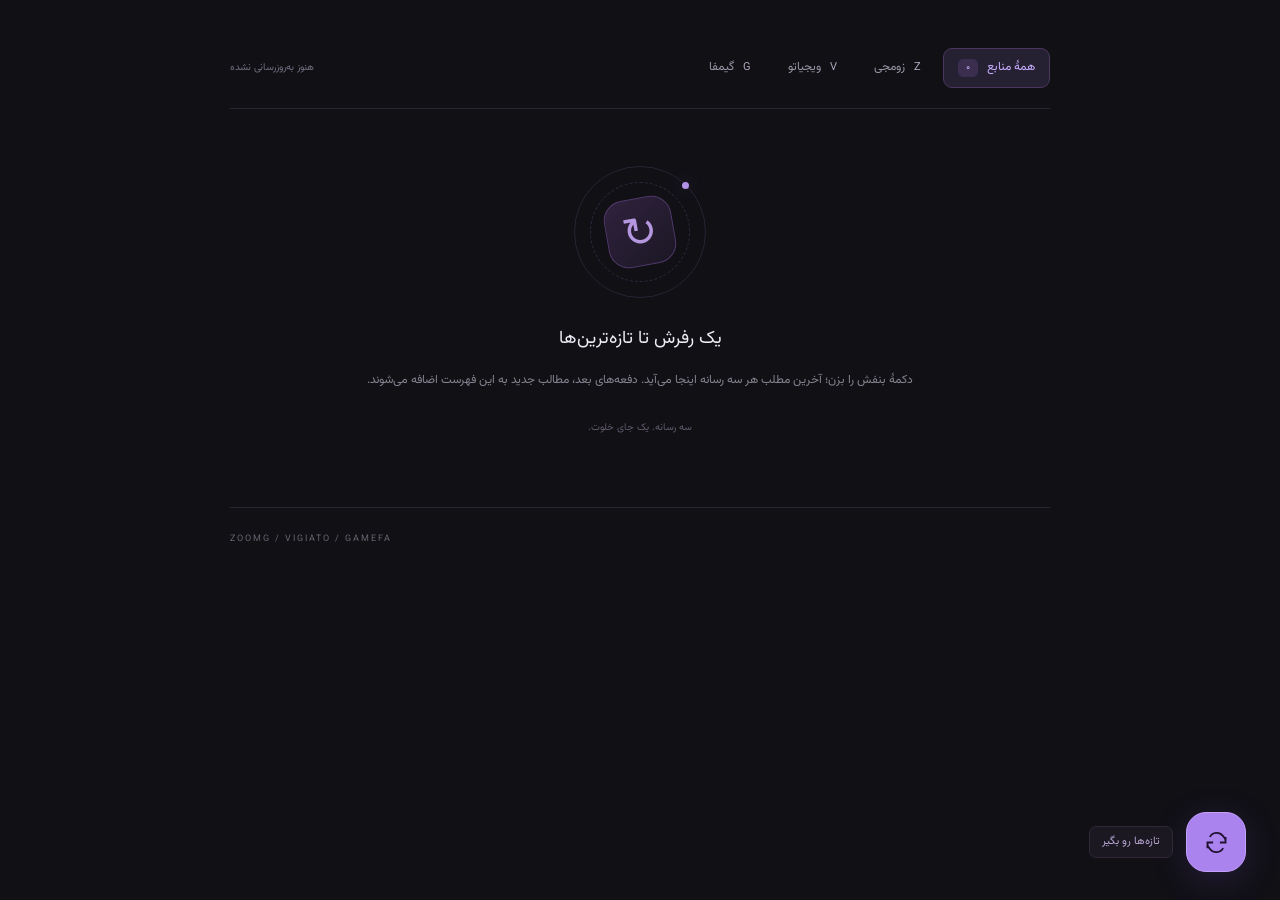
==== BG-NEWS/index.html @ 8327a0d3 "Improve images, timeline layout, and local font" ====
<!doctype html>
<html lang="fa" dir="rtl">
<head>
<meta charset="utf-8"><meta name="viewport" content="width=device-width, initial-scale=1">
<meta name="theme-color" content="#101015"><title>تازه‌های بازی</title>
<link rel="stylesheet" href="fonts.css"><link rel="stylesheet" href="styles.css"><script src="app.js" defer></script>
</head>
<body>
<div class="shell">
<main>
<section class="toolbar" aria-label="فیلتر منابع"><div class="filters"><button class="filter active" data-filter="all" aria-pressed="true">همهٔ منابع <span id="total">۰</span></button><button class="filter" data-filter="Z" aria-pressed="false"><b>Z</b> زومجی</button><button class="filter" data-filter="V" aria-pressed="false"><b>V</b> ویجیاتو</button><button class="filter" data-filter="G" aria-pressed="false"><b>G</b> گیمفا</button></div><span class="update-time" id="update-time">هنوز به‌روزرسانی نشده</span></section>
<div id="messages" role="status" aria-live="polite"></div>
<section id="articles" class="articles" aria-label="مطالب"></section>
<section id="empty" class="empty"><div class="empty-art"><span class="orbit orbit-one"></span><span class="orbit orbit-two"></span><span class="empty-symbol">↻</span><i></i></div><h2>یک رفرش تا تازه‌ترین‌ها</h2><p>دکمهٔ بنفش را بزن؛ آخرین مطلب هر سه رسانه اینجا می‌آید.<br>دفعه‌های بعد، مطالب جدید به این فهرست اضافه می‌شوند.</p><span class="empty-caption">سه رسانه. یک جای خلوت.</span></section>
<footer><span>ZOOMG / VIGIATO / GAMEFA</span></footer>
</main></div>
<div class="refresh-wrap"><span id="refresh-label">تازه‌ها رو بگیر</span><button id="refresh" aria-label="دریافت مطالب جدید" title="دریافت مطالب جدید"><svg viewBox="0 0 24 24" fill="none" stroke="currentColor" stroke-width="1.7"><path d="M20 7v5h-5M4 17v-5h5"/><path d="M6.1 7a7 7 0 0 1 11.5-1L20 9M4 15l2.4 3A7 7 0 0 0 17.9 17"/></svg></button></div>
</body></html>
---- BG-NEWS/fonts.css ----
@font-face {
  font-family: "Vazirmatn";
  font-style: normal;
  font-display: swap;
  font-weight: 100 900;
  src: url("fonts/vazirmatn-arabic-400.woff2") format("woff2");
  unicode-range: U+0600-06FF, U+0750-077F, U+0870-088E, U+0890-0891,
    U+0897-08E1, U+08E3-08FF, U+200C-200E, U+2010-2011, U+204F,
    U+2E41, U+FB50-FDFF, U+FE70-FE74, U+FE76-FEFC;
}

@font-face {
  font-family: "Vazirmatn";
  font-style: normal;
  font-display: swap;
  font-weight: 100 900;
  src: url("fonts/vazirmatn-latin-400.woff2") format("woff2");
  unicode-range: U+0000-00FF, U+0131, U+0152-0153, U+02BB-02BC,
    U+02C6, U+02DA, U+02DC, U+2000-206F, U+20AC, U+2122,
    U+2191, U+2193, U+2212, U+2215, U+FEFF, U+FFFD;
}
---- BG-NEWS/styles.css ----
:root{color-scheme:dark;--bg:#101015;--surface:#18181f;--muted:#85838f;--purple:#a78bfa;--border:#292731}*{box-sizing:border-box}body{margin:0;background:var(--bg);color:#eeecf5;font-family:Vazirmatn,sans-serif;font-size:14px;line-height:1.8}button,a{font-family:inherit;-webkit-tap-highlight-color:transparent}button{font:inherit;cursor:pointer}button:focus-visible,a:focus-visible{outline:2px solid var(--purple);outline-offset:5px}.shell{max-width:900px;padding:0 40px;margin:auto}main{padding-top:48px}.toolbar{display:flex;justify-content:space-between;align-items:center;gap:16px;border-bottom:1px solid var(--border);padding-bottom:20px}.filters{display:flex;gap:7px}.filter{border:1px solid transparent;background:transparent;border-radius:9px;color:#9b96a7;padding:8px 14px;font-size:12px;display:flex;gap:9px;align-items:center}.filter:hover{background:#202028}.filter.active{background:#262033;border-color:#4a365f;color:#c8afff}.filter b{font-family:inherit;font-size:11px;color:#b1a8bd}.filter span{font-family:inherit;font-size:10px;background:#3a2d4d;min-width:20px;border-radius:5px;padding:0 4px}.update-time{font-size:10px;color:#746f80;white-space:nowrap}.empty{text-align:center;padding:57px 0 70px}.empty-art{position:relative;width:132px;height:132px;margin:0 auto 25px;display:grid;place-items:center}.orbit{position:absolute;border:1px solid #292233;border-radius:100%;inset:0}.orbit-two{inset:16px;border-style:dashed;border-color:#31253f}.empty-symbol{display:grid;place-items:center;border:1px solid #51396c;border-radius:20px;background:linear-gradient(145deg,#30223e,#1b1724);color:#b497df;font-family:inherit;font-size:42px;width:68px;height:68px;transform:rotate(-10deg)}.empty-art i{position:absolute;top:16px;right:17px;width:7px;height:7px;background:#b292e7;border-radius:100%;box-shadow:0 0 16px #ac83ed55}.empty h2{font-size:18px;margin:0 0 10px}.empty p{color:var(--muted);font-size:12px;line-height:2.2}.empty-caption{display:block;color:#625b6d;font-size:10px;margin-top:26px}footer{display:flex;justify-content:flex-end;color:#686371;font-family:inherit;letter-spacing:2px;font-size:9px;border-top:1px solid var(--border);padding:23px 0 100px}.refresh-wrap{position:fixed;right:34px;bottom:28px;display:flex;flex-direction:row-reverse;align-items:center;gap:13px;z-index:5}.refresh-wrap>span{background:#1b1822;border:1px solid #302739;border-radius:7px;padding:5px 12px;color:#b9a6d1;font-size:11px}#refresh{width:60px;height:60px;background:#ab83ef;color:#201230;border:1px solid #c4a0ff;border-radius:20px;box-shadow:0 8px 35px #8053cb33;display:grid;place-items:center;transition:transform .2s,background .2s}#refresh:hover{background:#bd9bf7;transform:translateY(-3px)}#refresh svg{width:27px;height:27px}#refresh:disabled{cursor:wait;opacity:.75}#refresh:disabled svg{animation:spin 1.2s linear infinite}@keyframes spin{to{transform:rotate(360deg)}}.articles{display:flex;flex-direction:column;gap:18px;padding:25px 0}.articles:empty{display:none}.card{display:flex;gap:12px;align-items:flex-start;padding:15px;background:#17161d;border:1px solid #29252f;border-radius:13px;transition:border-color .2s}.card:hover{border-color:#655077}.source-letter{flex-shrink:0;width:27px;height:29px;border:1px solid #483655;background:#2d223b;color:#c3a0f4;font:700 14px/29px Vazirmatn,sans-serif;text-align:center;border-radius:7px}.story-link{flex:1;min-width:0;color:inherit;text-decoration:none}.image-wrap{height:260px;background:linear-gradient(125deg,#2f2440,#1e1c27);border-radius:8px;overflow:hidden;display:grid;place-items:center;color:#9c80be;font:400 30px Vazirmatn,sans-serif}.image-wrap img{width:100%;height:100%;object-fit:cover}.card h2{font-size:14px;line-height:2;margin:13px 0 9px;font-weight:400}.card-meta{font-size:10px;color:#8f819d;display:flex;justify-content:space-between}.notice{background:#221d2b;border:1px solid #463254;border-radius:9px;padding:10px 15px;margin-top:16px;font-size:12px;color:#c7b3de}.notice.error{background:#2b2026;border-color:#52313f;color:#e0b4c5}[hidden]{display:none!important}@media(max-width:650px){.shell{padding:0 21px}main{padding-top:25px}.toolbar{align-items:flex-start;flex-direction:column;gap:12px}.filters{gap:3px;width:100%;justify-content:space-between}.filter{padding:7px 9px;font-size:11px}.empty{padding:40px 0}.empty p{font-size:11px}.image-wrap{height:190px}.refresh-wrap{right:20px;bottom:20px}#refresh{width:55px;height:55px;border-radius:18px}footer{font-size:7px;letter-spacing:1px}}
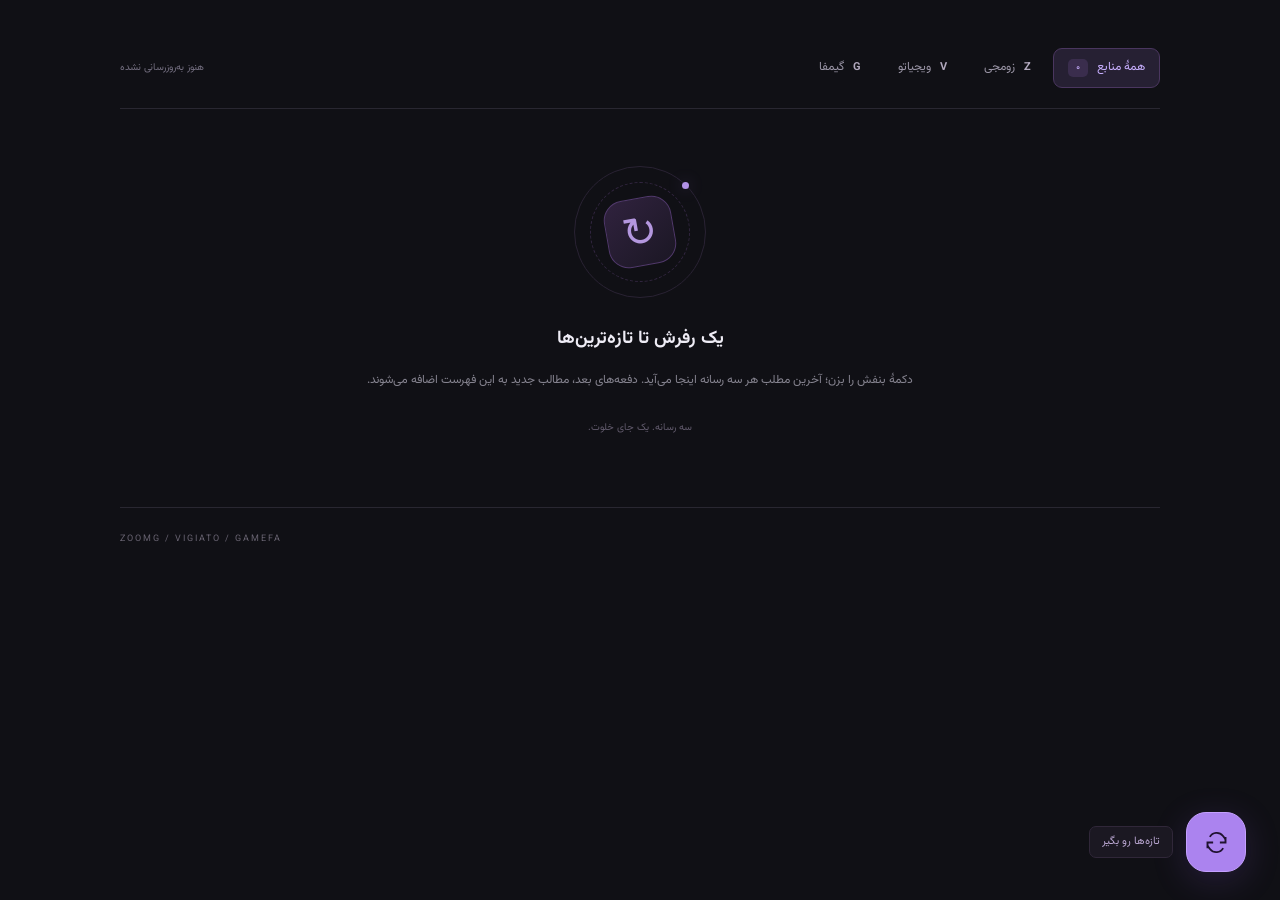
==== commit 7789b5f6: "Resize thumbnails and add bold font and favicon" ====
--- a/BG-NEWS/index.html
+++ b/BG-NEWS/index.html
@@ -3,7 +3,7 @@
 <head>
 <meta charset="utf-8"><meta name="viewport" content="width=device-width, initial-scale=1">
 <meta name="theme-color" content="#101015"><title>تازه‌های بازی</title>
-<link rel="stylesheet" href="fonts.css"><link rel="stylesheet" href="styles.css"><script src="app.js" defer></script>
+<link rel="icon" href="favicon.svg" type="image/svg+xml"><link rel="stylesheet" href="fonts.css"><link rel="stylesheet" href="styles.css"><script src="app.js" defer></script>
 </head>
 <body>
 <div class="shell">
--- a/BG-NEWS/fonts.css
+++ b/BG-NEWS/fonts.css
@@ -2,7 +2,7 @@
   font-family: "Vazirmatn";
   font-style: normal;
   font-display: swap;
-  font-weight: 100 900;
+  font-weight: 400;
   src: url("fonts/vazirmatn-arabic-400.woff2") format("woff2");
   unicode-range: U+0600-06FF, U+0750-077F, U+0870-088E, U+0890-0891,
     U+0897-08E1, U+08E3-08FF, U+200C-200E, U+2010-2011, U+204F,
@@ -13,9 +13,31 @@
   font-family: "Vazirmatn";
   font-style: normal;
   font-display: swap;
-  font-weight: 100 900;
+  font-weight: 400;
   src: url("fonts/vazirmatn-latin-400.woff2") format("woff2");
   unicode-range: U+0000-00FF, U+0131, U+0152-0153, U+02BB-02BC,
     U+02C6, U+02DA, U+02DC, U+2000-206F, U+20AC, U+2122,
     U+2191, U+2193, U+2212, U+2215, U+FEFF, U+FFFD;
 }
+
+@font-face {
+  font-family: "Vazirmatn";
+  font-style: normal;
+  font-display: swap;
+  font-weight: 700;
+  src: url("fonts/vazirmatn-arabic-700.woff2") format("woff2");
+  unicode-range: U+0600-06FF, U+0750-077F, U+0870-088E, U+0890-0891,
+    U+0897-08E1, U+08E3-08FF, U+200C-200E, U+2010-2011, U+204F,
+    U+2E41, U+FB50-FDFF, U+FE70-FE74, U+FE76-FEFC;
+}
+
+@font-face {
+  font-family: "Vazirmatn";
+  font-style: normal;
+  font-display: swap;
+  font-weight: 700;
+  src: url("fonts/vazirmatn-latin-700.woff2") format("woff2");
+  unicode-range: U+0000-00FF, U+0131, U+0152-0153, U+02BB-02BC,
+    U+02C6, U+02DA, U+02DC, U+2000-206F, U+20AC, U+2122,
+    U+2191, U+2193, U+2212, U+2215, U+FEFF, U+FFFD;
+}
--- a/BG-NEWS/styles.css
+++ b/BG-NEWS/styles.css
@@ -1 +1,15 @@
 :root{color-scheme:dark;--bg:#101015;--surface:#18181f;--muted:#85838f;--purple:#a78bfa;--border:#292731}*{box-sizing:border-box}body{margin:0;background:var(--bg);color:#eeecf5;font-family:Vazirmatn,sans-serif;font-size:14px;line-height:1.8}button,a{font-family:inherit;-webkit-tap-highlight-color:transparent}button{font:inherit;cursor:pointer}button:focus-visible,a:focus-visible{outline:2px solid var(--purple);outline-offset:5px}.shell{max-width:900px;padding:0 40px;margin:auto}main{padding-top:48px}.toolbar{display:flex;justify-content:space-between;align-items:center;gap:16px;border-bottom:1px solid var(--border);padding-bottom:20px}.filters{display:flex;gap:7px}.filter{border:1px solid transparent;background:transparent;border-radius:9px;color:#9b96a7;padding:8px 14px;font-size:12px;display:flex;gap:9px;align-items:center}.filter:hover{background:#202028}.filter.active{background:#262033;border-color:#4a365f;color:#c8afff}.filter b{font-family:inherit;font-size:11px;color:#b1a8bd}.filter span{font-family:inherit;font-size:10px;background:#3a2d4d;min-width:20px;border-radius:5px;padding:0 4px}.update-time{font-size:10px;color:#746f80;white-space:nowrap}.empty{text-align:center;padding:57px 0 70px}.empty-art{position:relative;width:132px;height:132px;margin:0 auto 25px;display:grid;place-items:center}.orbit{position:absolute;border:1px solid #292233;border-radius:100%;inset:0}.orbit-two{inset:16px;border-style:dashed;border-color:#31253f}.empty-symbol{display:grid;place-items:center;border:1px solid #51396c;border-radius:20px;background:linear-gradient(145deg,#30223e,#1b1724);color:#b497df;font-family:inherit;font-size:42px;width:68px;height:68px;transform:rotate(-10deg)}.empty-art i{position:absolute;top:16px;right:17px;width:7px;height:7px;background:#b292e7;border-radius:100%;box-shadow:0 0 16px #ac83ed55}.empty h2{font-size:18px;margin:0 0 10px}.empty p{color:var(--muted);font-size:12px;line-height:2.2}.empty-caption{display:block;color:#625b6d;font-size:10px;margin-top:26px}footer{display:flex;justify-content:flex-end;color:#686371;font-family:inherit;letter-spacing:2px;font-size:9px;border-top:1px solid var(--border);padding:23px 0 100px}.refresh-wrap{position:fixed;right:34px;bottom:28px;display:flex;flex-direction:row-reverse;align-items:center;gap:13px;z-index:5}.refresh-wrap>span{background:#1b1822;border:1px solid #302739;border-radius:7px;padding:5px 12px;color:#b9a6d1;font-size:11px}#refresh{width:60px;height:60px;background:#ab83ef;color:#201230;border:1px solid #c4a0ff;border-radius:20px;box-shadow:0 8px 35px #8053cb33;display:grid;place-items:center;transition:transform .2s,background .2s}#refresh:hover{background:#bd9bf7;transform:translateY(-3px)}#refresh svg{width:27px;height:27px}#refresh:disabled{cursor:wait;opacity:.75}#refresh:disabled svg{animation:spin 1.2s linear infinite}@keyframes spin{to{transform:rotate(360deg)}}.articles{display:flex;flex-direction:column;gap:18px;padding:25px 0}.articles:empty{display:none}.card{display:flex;gap:12px;align-items:flex-start;padding:15px;background:#17161d;border:1px solid #29252f;border-radius:13px;transition:border-color .2s}.card:hover{border-color:#655077}.source-letter{flex-shrink:0;width:27px;height:29px;border:1px solid #483655;background:#2d223b;color:#c3a0f4;font:700 14px/29px Vazirmatn,sans-serif;text-align:center;border-radius:7px}.story-link{flex:1;min-width:0;color:inherit;text-decoration:none}.image-wrap{height:260px;background:linear-gradient(125deg,#2f2440,#1e1c27);border-radius:8px;overflow:hidden;display:grid;place-items:center;color:#9c80be;font:400 30px Vazirmatn,sans-serif}.image-wrap img{width:100%;height:100%;object-fit:cover}.card h2{font-size:14px;line-height:2;margin:13px 0 9px;font-weight:400}.card-meta{font-size:10px;color:#8f819d;display:flex;justify-content:space-between}.notice{background:#221d2b;border:1px solid #463254;border-radius:9px;padding:10px 15px;margin-top:16px;font-size:12px;color:#c7b3de}.notice.error{background:#2b2026;border-color:#52313f;color:#e0b4c5}[hidden]{display:none!important}@media(max-width:650px){.shell{padding:0 21px}main{padding-top:25px}.toolbar{align-items:flex-start;flex-direction:column;gap:12px}.filters{gap:3px;width:100%;justify-content:space-between}.filter{padding:7px 9px;font-size:11px}.empty{padding:40px 0}.empty p{font-size:11px}.image-wrap{height:190px}.refresh-wrap{right:20px;bottom:20px}#refresh{width:55px;height:55px;border-radius:18px}footer{font-size:7px;letter-spacing:1px}}
+
+.shell{max-width:1120px}
+.story-link{display:grid;grid-template-columns:minmax(0,1fr) 160px;grid-template-areas:"copy image";gap:22px;align-items:start;direction:ltr}
+.story-copy{grid-area:copy;direction:rtl;text-align:right;padding:12px 0}
+.image-wrap{grid-area:image;height:auto;aspect-ratio:16/9}
+.card h2{font-size:17px;line-height:2;margin:16px 0 0;font-weight:700}
+.card-meta{font-size:11px}
+
+@media(max-width:650px){
+  .story-link{display:flex;flex-direction:column;gap:12px}
+  .story-copy{width:100%;padding:0}
+  .image-wrap{width:160px;height:auto;aspect-ratio:16/9;align-self:flex-end}
+  .card h2{font-size:14px;margin-top:10px}
+}
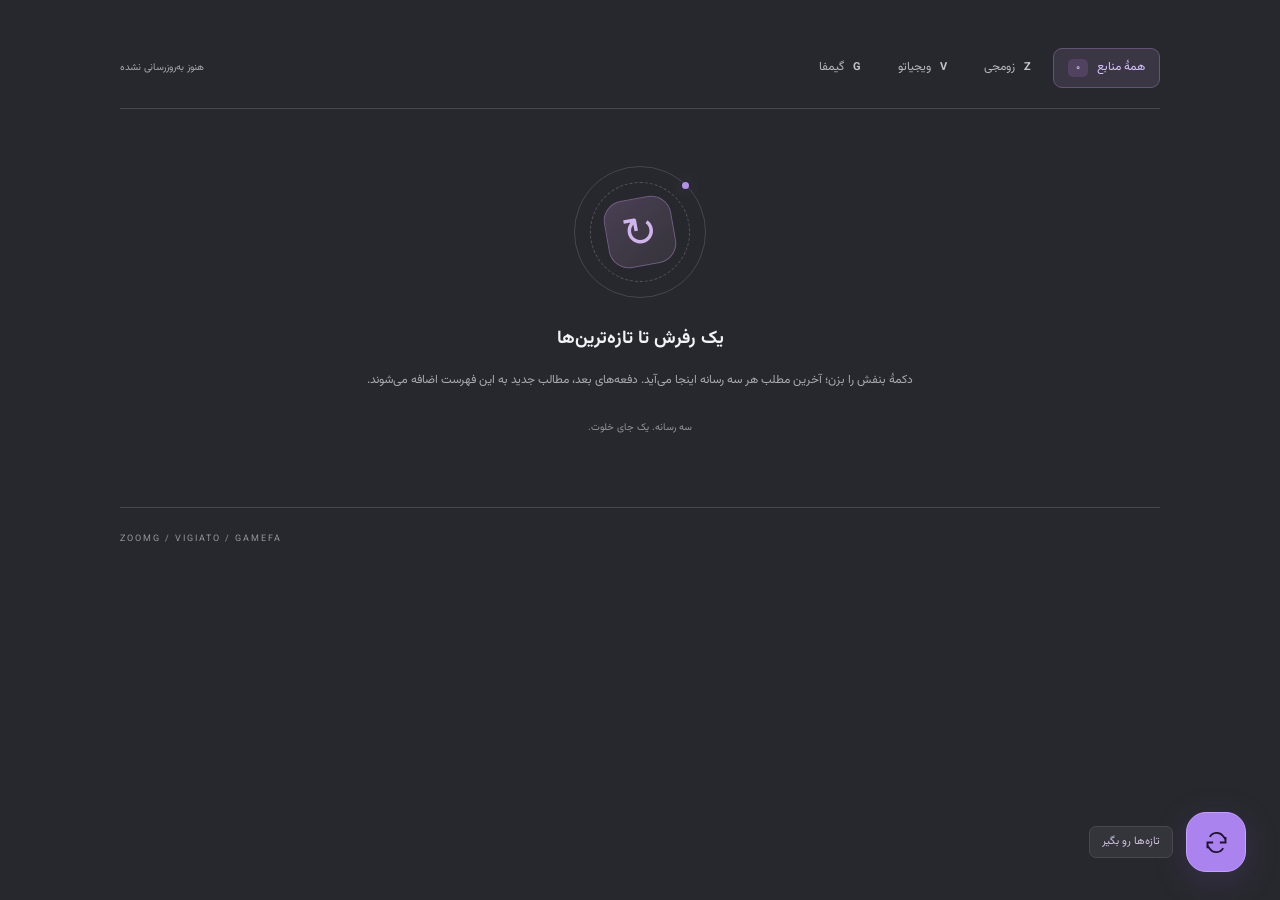
==== commit 96c3bdad: "Refine dark theme with softer gray tones" ====
--- a/BG-NEWS/index.html
+++ b/BG-NEWS/index.html
@@ -2,7 +2,7 @@
 <html lang="fa" dir="rtl">
 <head>
 <meta charset="utf-8"><meta name="viewport" content="width=device-width, initial-scale=1">
-<meta name="theme-color" content="#101015"><title>تازه‌های بازی</title>
+<meta name="theme-color" content="#27282d"><title>تازه‌های بازی</title>
 <link rel="icon" href="favicon.svg" type="image/svg+xml"><link rel="stylesheet" href="fonts.css"><link rel="stylesheet" href="styles.css"><script src="app.js" defer></script>
 </head>
 <body>
--- a/BG-NEWS/styles.css
+++ b/BG-NEWS/styles.css
@@ -13,3 +13,25 @@
   .image-wrap{width:160px;height:auto;aspect-ratio:16/9;align-self:flex-end}
   .card h2{font-size:14px;margin-top:10px}
 }
+
+/* Softer charcoal theme */
+:root{--bg:#27282d;--surface:#303137;--muted:#aaa8b1;--border:#45464e}
+body{color:#f3f2f6}
+.filter{color:#b8b6bf}
+.filter:hover{background:#34353b}
+.filter.active{background:#3b3643;border-color:#665477;color:#d7c4ff}
+.filter b{color:#c6c3cc}
+.filter span{background:#51425f}
+.update-time{color:#aaa7b0}
+.card{background:#303137;border-color:#45464e;box-shadow:0 8px 24px #11121620}
+.card:hover{border-color:#806a91;background:#33343a}
+.source-letter{background:#44394f;border-color:#665477;color:#d8c1fb}
+.image-wrap{background:linear-gradient(125deg,#46404f,#36373e);color:#c3acd9}
+.card-meta{color:#aaa5b2}
+.notice{background:#38353e;border-color:#554b60;color:#ddd1e9}
+.notice.error{background:#433338;border-color:#704956;color:#f0cbd8}
+.refresh-wrap>span{background:#34343b;border-color:#4a4651;color:#d0c2df}
+.orbit{border-color:#48454d}
+.orbit-two{border-color:#57505d}
+.empty-symbol{background:linear-gradient(145deg,#4a3f53,#35343b);border-color:#715d82;color:#d0b5ed}
+.empty-caption,footer{color:#96939d}
